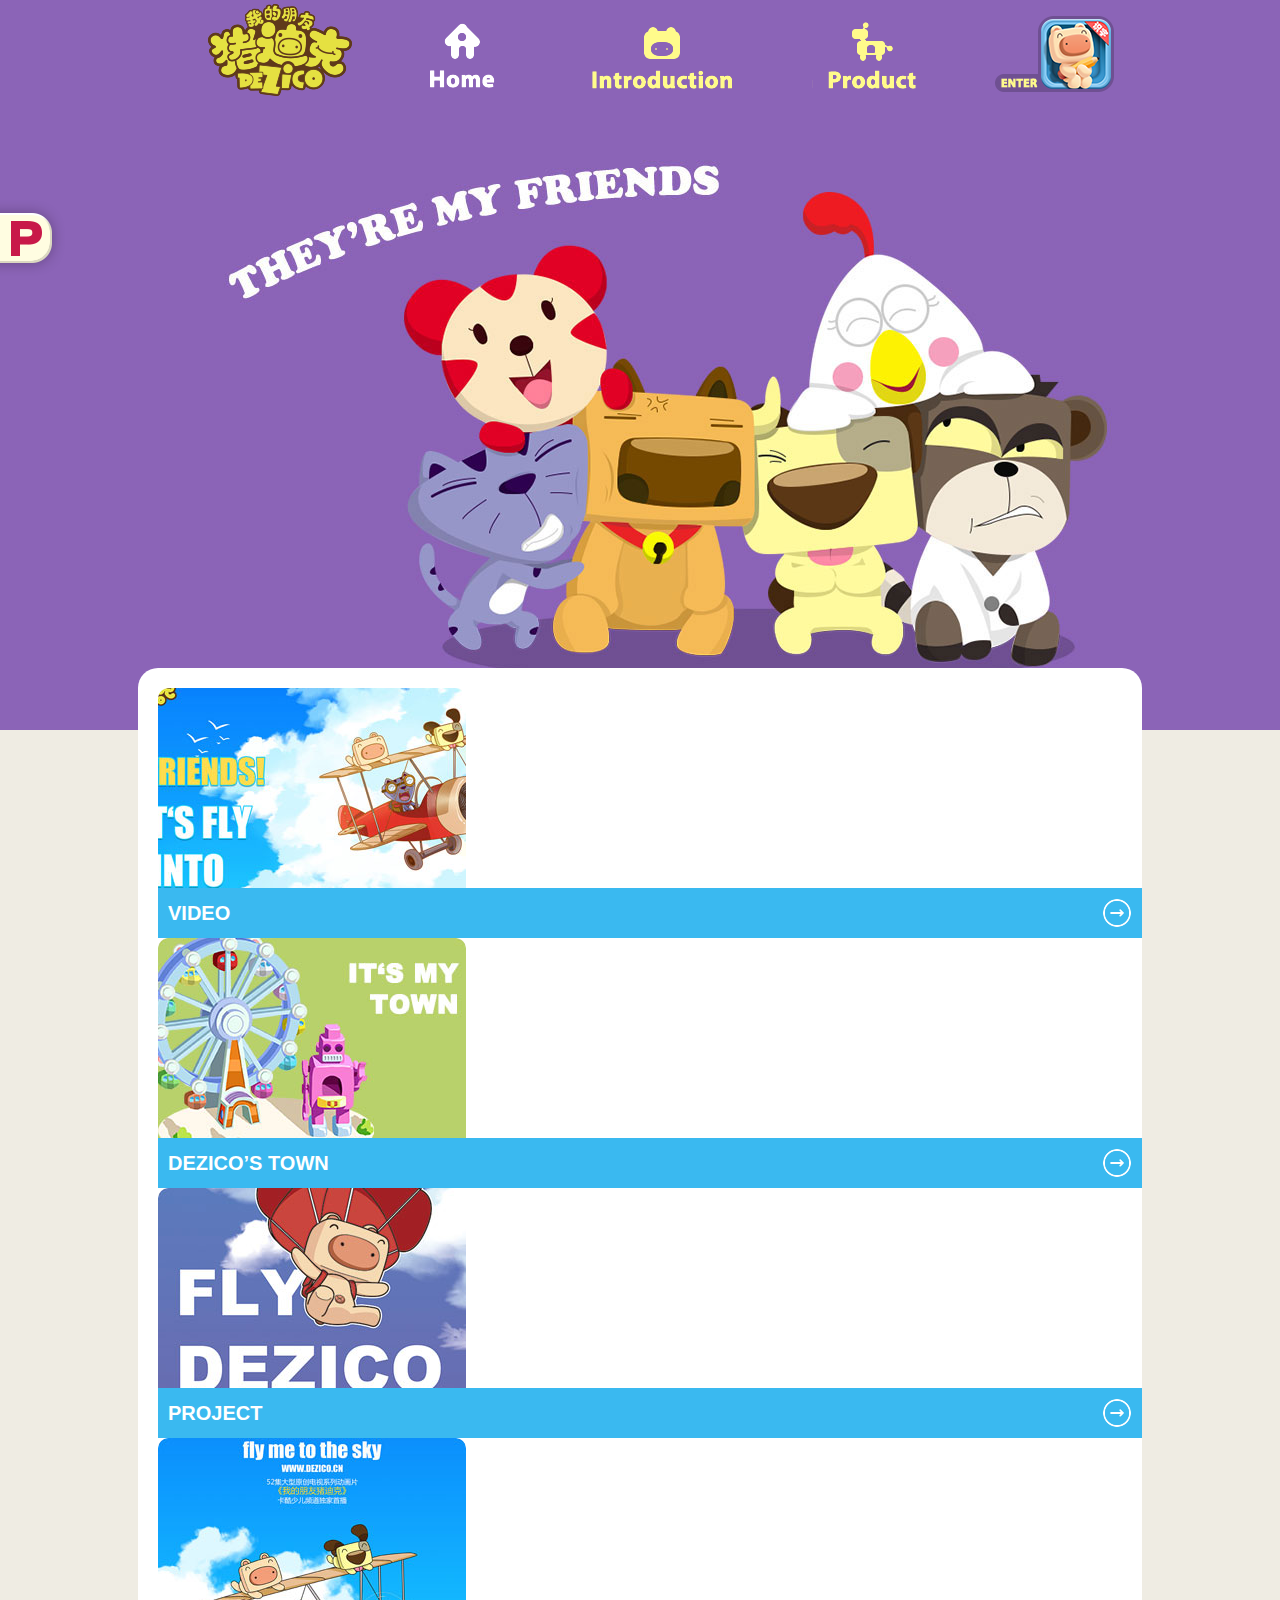
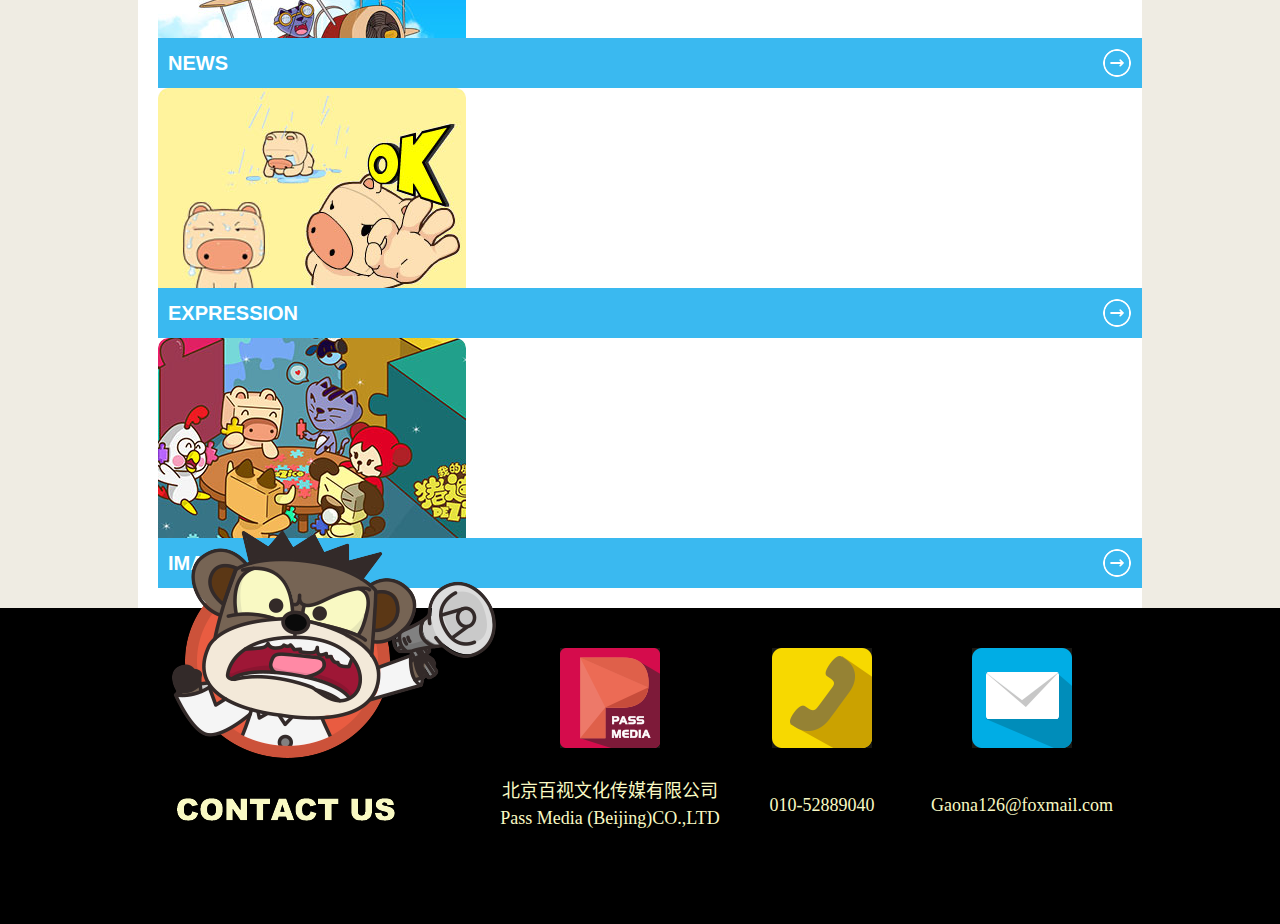
==== dezico/index.html @ 049cd8b3 "新增CP网站" ====
<!DOCTYPE html>
<html lang="zh-cn" class="bg_index">
<head>
<meta charset="utf-8" />
<title>猪迪克官网</title>
<link rel="stylesheet" href="style.css">
</head>
<body>
	<div class="dezico_header">

		<h1 class="dezico_logo">猪迪克</h1>

		<ul class="dezico_nav">
			<li class="on"><a class="home" href="index.html">Home</a></li>
			<li><a class="introduction" href="introduction.html">Introduction</a></li>
			<li><a class="product" href="product.html">Product</a></li>
		</ul>
		<a href="http://www.zhudike.com " class="dezico_enter" target="_blank">Enter</a>
	</div>
	<div class="slider" id="J_slider">
		<ul class="slider_ctn" id="J_sliderCtn">
			<li class="banner_friend"></li>
			<li class="banner_im"></li>
			<li class="banner_town"></li>
		</ul>
	</div>
	<div class="dezico_wrap">
		<div class="dezico_main">
			<div class="pic_list">
				<div class="inner">
					<a href="video.html">
						<img src="img/video.jpg" alt="">
						<h5>Video<i></i></h5>
						<div class="subtit">
							<h6>猪迪克的影像</h6>
							<p>这里有所有关于《我的朋友猪迪克》的视频资料，绝对不要错过！粉丝请猛戳！</p>
						</div>
					</a>
					<a href="map.html">
						<img src="img/town.jpg" alt="">
						<h5>dezico’s town<i></i></h5>
						<div class="subtit">
							<h6>猪迪克的小镇</h6>
							<p>这里就是猪迪克居住的地方，可以了解到《我的朋友猪迪克》动画片之外的各种故事，全是小秘密，等你来寻找！</p>
						</div>
					</a>
					<a href="project.html">
						<img src="img/project.jpg" alt="">
						<h5>project<i></i></h5>
						<div class="subtit">
							<h6>猪迪克的自我介绍</h6>
							<p>你好！不论你是新朋友，还是老朋友，猪迪克都敞开怀抱欢迎你！来吧！让猪迪克先给你做个自我介绍吧！</p>
						</div>
					</a>
					<a href="news.html">
						<img src="img/news.jpg" alt="">
						<h5>news<i></i></h5>
						<div class="subtit">
							<h6>猪迪克上新闻</h6>
							<p>有关猪迪克的所有新闻八卦小秘密都在这里哦~请毫不留情地一次看个够！</p>
						</div>
					</a>
					<a href="expression.html">
						<img src="img/expression.jpg" alt="">
						<h5>expression<i></i></h5>
						<div class="subtit">
							<h6>猪迪克的表情包</h6>
							<p>这里有猪迪克各种各样的生活表情，小伙伴们再也不用担心猪迪克会离开了。现在！马上！立即！下载！猪迪克跟你走！</p>
						</div>
					</a>
					<a href="image.html">
						<img src="img/image.jpg" alt="">
						<h5>image<i></i></h5>
						<div class="subtit">
							<h6>猪迪克的图片画廊</h6>
							<p>最全的猪迪克精品美图就在这里！哦耶！小伙伴们再也不会嘲笑俺的手机壁纸土啦！</p>
						</div>
					</a>
				</div>
			</div>
		</div>
	</div>
	
	<div class="dezico_footer">
		<div class="inner">
			<h3 class="dezico_contact"><i></i>contact us</h3>
			<ul class="dezico_info">
				<li class="pass"><i></i><p>北京百视文化传媒有限公司<br/>Pass Media (Beijing)CO.,LTD</p></li>
				<li class="phone"><i></i><p>010-52889040</p></li>
				<li class="mail"><i></i><p>Gaona126@foxmail.com</p></li>
			</ul>
		</div>
	</div>
	
	<div class="dezico_link">
		<a class="link1" href="http://www.passmedia.cn" target="_blank">Pass Media</a>
	</div>
	<style type="text/css">
	.slider{
		position:absolute;
		width:100%;
		top:0;
		left:0;
	}
	.slider .slider_ctn{
		width:100%;
		height:730px;
		margin:0 auto;
		overflow:hidden;
		position:relative;
	}
	.slider .slider_ctn li{
		width:100%;
		height:730px;
	}
	</style>
	<script src="js/jquery.min2.js"></script>
	<script src="js/slider.js?ddd=233"></script>
	<script>
	 var slider = new Slider('#J_slider',{effect: 'fade'}); 
	</script>
</body>
</html>
---- dezico/style.css ----
@charset "utf-8";

/* reset */
body,h1,h2,h3,h4,h5,h6,hr,p,blockquote,dl,dt,dd,ul,ol,li,pre,form,fieldset,legend,button,input,textarea,th,td{margin:0;padding:0;}
body,button,input,select,textarea{font:12px/1.5 'Lucida Grande',Arial,'\5b8b\4f53';}
h1,h2,h3,h4,h5,h6{font-size:100%;}
ul,ol{list-style:none;}
iframe,img{border:0;vertical-align:top;} 
table{border-collapse:collapse;border-spacing:0;}
i,b,s,em{font-style:normal;}
del{font-family:'\5b8b\4f53';}
a{text-decoration:none;}

html{
	background-color:#efece3;

	background-repeat:repeat-x;
	background-position:0 0;
}
body{
	background-repeat:no-repeat;
	background-position:50% 0;
}

.bg_index .dezico_main,
.bg_index .dezico_header,
.bg_index .dezico_footer{
	position:relative;
	z-index:10;
}
.dezico_header,
.dezico_main,
.dezico_footer .inner{
	width:1004px;
	margin:0 auto;
}

.banner_friend{background-image:url(file/bg_friend.jpg);background-position:50% 0;background-repeat:no-repeat;}
.bg_friend,.bg_index{background-image:url(file/bg_friend_r.png);}

.banner_im{background-image:url(file/bg_im.jpg);background-position:50% 0;background-repeat:no-repeat;}
.bg_im{background-image:url(file/bg_im_r.png);}

.banner_town{background-image:url(file/bg_town.jpg);background-position:50% 0;background-repeat:no-repeat;}
.bg_town{background-image:url(file/bg_town_r.png);}

.bg_video{background-color:#0085d3;background-image:url(file/bg_video_r.png);}
.bg_video body{background-image:url(file/bg_video.jpg);}

.bg_expression body{background-image:url(file/bg_expression.jpg);}
.bg_expression {background-image:url(file/bg_expression_r.png);}

.bg_image body{background-image:url(file/bg_image.jpg);}
.bg_image{background-image:url(file/bg_image_r.png);}


.bg_introduction body{background-image:url(file/bg_introduction.jpg);}
.bg_introduction{background-image:url(file/bg_introduction_r.png);}

.bg_news body{background-image:url(file/bg_news.jpg);}
.bg_news{background-image:url(file/bg_news_r.png);}

.bg_product body{background-image:url(file/bg_product.jpg);}
.bg_product{background-image:url(file/bg_product_r.png);}

.bg_project body{background-image:url(file/bg_project.jpg);}
.bg_project{background-image:url(file/bg_project_r.png);}

.bg_map,.bg_map body{
	height:100%;
	background-color:#499d07	
}

.dezico_header{
	height:118px;
}
.dezico_logo{
	float:left;
	width:244px;
	height:92px;
	margin-left:20px;
	margin-top:4px;
	background: url(img/logo.png) no-repeat 50% 0;
	text-indent:-999px;
	overflow:hidden;
}
.dezico_nav{
	margin-left:10px;
	margin-top:20px;
	float:left;
}
.dezico_nav li{
	float:left;
}
.dezico_nav a{
	display:block;
	height:80px;
	text-indent:-999px;
	overflow:hidden;
	background:url(img/sp_dezico.png?t=3) no-repeat;
}

.dezico_nav .home{width:100px;background-position:0 -470px;}
.dezico_nav .on .home{background-position:0 -390px;}
.dezico_nav .home:hover{background-position:0 -550px;}

.dezico_nav .introduction{width:140px;background-position:-100px -470px;margin:0 80px;}
.dezico_nav .on .introduction{background-position:-100px -390px;}
.dezico_nav .introduction:hover{background-position:-100px -550px;}

.dezico_nav .product{width:120px;background-position:-240px -470px;}
.dezico_nav .on .product{background-position:-240px -390px;}
.dezico_nav .product:hover{background-position:-240px -550px;}

.dezico_enter{
	width:120px;
	height:80px;
	background:url(img/sp_dezico.png?t=3) no-repeat -180px -100px;
	text-indent:-999px;
	overflow:hidden;
	float:right;
	margin:14px 28px 0 0;
}
.dezico_enter:hover{background-position:-60px -100px;}

.dezico_wrap{
	padding-top:550px;
}
.dezico_main{
	border-radius:20px 20px 0 0;
	background-color:#fff;
	min-height:668px;
}
.dezico_footer{
	background-color:#000;
}

.dezico_footer .inner{
	position:relative;
	height:316px;	
}
.dezico_contact{
	position:absolute;
	left:34px;
	top:-77px;
	width:324px;
	height:290px;
	overflow:hidden;
	text-indent:-999px;
	background:url(img/contact.png);
}

.dezico_info{
	padding-top:40px;
	padding-left:350px;
}
.dezico_info li{
	float:left;
	text-align:center;
	font-size:18px;
	color:#f9f9c3;
	font-family:\5fae\8f6f\96c5\9ed1;
}
.dezico_info i{
	width:100px;
	height:100px;
	display:block;
	margin:0 auto 30px auto;
	background:url(img/sp_dezico.png?t=3) no-repeat;
}
.dezico_info .pass{width:244px;}
.dezico_info .pass i{background-position:0 0;}
.dezico_info .phone{width:140px;margin:0 20px;}
.dezico_info .phone i{background-position:-100px 0;}
.dezico_info .mail{width:220px;}
.dezico_info .mail i{background-position:-200px 0;}

.dezico_info .phone p,
.dezico_info .mail p{line-height:54px;}

.dezico_link{
	position:fixed;
	left:0;
	top:200px;
	z-index:999;
}
.dezico_link a{
	background:url(img/pass2.png) no-repeat;
	height:76px;
	display:block;
	overflow:hidden;
	text-indent:-999px;
	position:absolute;
	top:0;

}
.dezico_link .link1{
	background-position:0 -76px;
	width:218px;
	left:-152px;
	-webkit-transition:left .2s ease;
	transition:left .2s ease;
}

.dezico_link .link1:hover{
	background-position:0 0;
	left:0;
}

.pic_list{
	padding:20px 0 20px 20px;
	position:relative;
}
.pic_list .inner{*zoom:1;}
.pic_list .inner:after{clear:both;content:'\20';display:block;}

.pic_list .slider_btn{
position:absolute;	
top:180px;
width:30px;
height:40px;
background:url(img/sp_dezico.png?t=3) no-repeat -310px -110px;
text-indent:-999px;
overflow:hidden;
cursor:pointer;
-moz-user-select:none;-webkit-user-select:none;-ms-user-select:none;user-select:none;
}
.pic_list .slider_btn_prev{left:-30px;}
.pic_list .slider_btn_next{right:-30px;background-position:-350px -110px;}

.pic_list h3{
	color:#fff;
	font-size:22px;
	line-height:50px;
	text-transform: uppercase;
}
.pic_list .inner .product_item{
	position:relative;
	overflow:hidden;
	float:left;
	width:308px;
	height:250px;
	margin-right:20px;	
	margin-bottom:20px;
	border-radius:10px 10px 0 0;
}
.pic_list img{
	height:200px;
	width:308px;
	border-radius:10px 10px 0 0;
}
.pic_list .inner .subtit{
	filter:progid:DXImageTransform.Microsoft.Gradient(GradientType=0, StartColorStr="#a5000000", EndColorStr="#a5000000");
	position:absolute;
	z-index:1;
	bottom:-100px;
	left:0;
	width:100%;
	height:100px;
	color:#fff;
	-webkit-transition:bottom .25s ease;
	transition:bottom .25s ease;
}
:root .pic_list .inner .subtit{
	-webkit-filter:none;
	filter:none;
	background-color:rgba(0, 0, 0, 0.65);
}
.pic_list h6{
	font-size:16px;
	line-height:26px;
	padding:5px 15px 0 15px;
}
.pic_list p{
	font-size:14px;
	padding:0 15px;
}
.pic_list a:hover .subtit{
	bottom:50px;
}
.pic_list a:hover h5{
	background-color:#368fb9;
}
.pic_list h5{
	background-color:#3ab9f0;
	height:50px;
	line-height:50px;
	color:#fff;
	font-size:20px;
	padding-left:10px;
	text-transform: uppercase;
	position:relative;
	z-index:2;
	-webkit-transition:background-color .25s ease;
	transition:background-color .25s ease;
}

.pic_list h5 i{
	position:absolute;
	top:5px;
	right:5px;
	height:40px;
	width:40px;
	display:block;
	background:url(img/sp_dezico.png?t=3) no-repeat -220px -180px;
}

/* 排序 */
.dezico_sort{
	margin:0 20px;
	height:60px;
	line-height:60px;
	background-color:#3ab9f0;
	border-radius:6px;
	font-size:30px;
	font-weight:700;
}
.dezico_sort span{float:left;}
.dezico_sort a{float:left;color:#8adcff;margin:0 30px;cursor:pointer;}
.dezico_sort .on{color:#fff;}
.dezico_sort .icon_sort{margin-top:20px;margin-left:10px;}

/* 视频 */
.bg_video .dezico_main{
	margin-top:22px;
	background:none;
}
.video_player{
	color:#dfdfdf;
	margin-left:20px;
	width:816px;
	height:590px;
}
.video_player .player{
	height:450px;
	border:23px solid #343434;
    border-radius: 10px;
	background-color:#000;
}
.video_player h3{
	font-size:22px;line-height:50px;
	text-transform: uppercase;}

.video_list a:hover .play{
	filter:progid:DXImageTransform.Microsoft.Gradient(GradientType=0, StartColorStr="#7f000000", EndColorStr="#7f000000");
}
:root .video_list a:hover .play{
	background-color:rgba(0, 0, 0, 0.5);
	-webkit-filter:none;
	filter:none;
}
.video_list .play{
	position:absolute;
	top:0;
	left:0;
	width:308px;
	height:200px;
}

.video_list .icon_play{
	width:80px;
	height:80px;
	position:absolute;
	left:50%;
	top:50%;
	margin:-40px;
	background:url(img/sp_dezico.png?t=3) no-repeat -300px 0;
}
.video_list .inner{
	height:250px;width:984px;position:relative;overflow:hidden;
}
.video_list ul{position:absolute;height:250px;top:0;}
.video_list li{
	float:left;
	width:984px;
	height:250px;
}
.video_list a{
	margin-bottom:0!important;
}
.video_list h5{background-color:#222;}
.video_list a:hover h5{background-color:#222;}

.bg_video .dezico_main{
	padding-bottom:90px
}
.bg_video .pic_list{
	min-height:auto;
	padding-bottom:0;
}

/* 图片 */
.bg_image .dezico_main{
	padding-top:20px;
	min-height:730px;
}
.image_list{padding-bottom:90px;}
.image_list .opt{
	background-color:#e2e2e2;
	height:50px;
	line-height:54px;
	position:relative;
	z-index:2;
	font-size:20px;color:#aaa;
}
.image_list h6{padding-top:10px;padding-bottom:10px;line-height:26px;}
.image_list .inner .subtit{height:auto;}
.image_list .opt span{float:left;}
.image_list .opt .like_on{color:#ff7568;}
.image_list .opt .down_on{color:#3ab9f0;}
.image_list .opt .down,
.image_list .opt .down_on{margin-right:15px;float:right;}

.icon_like,.icon_down,.icon_sort,.icon_fav,.icon_cart{float:left;width:20px;height:20px;margin:15px 10px 0 15px;background:url(img/sp_dezico.png?t=3) no-repeat}
.icon_like{background-position:-130px -310px;}
.icon_like:hover,
.like_on .icon_like{background-position:-130px -340px;}

.icon_down{background-position:-200px -310px;}
.icon_down:hover,
.down_on .icon_down{background-position:-200px -340px;}

.icon_sort{background-position:-230px -310px;}

.icon_fav{background-position:-100px -310px;}
.icon_fav:hover,
.fav_on .icon_fav{background-position:-100px -340px;}

.icon_cart{background-position:-160px -310px;width:30px;}
.icon_cart:hover,
.cart_on .icon_cart{background-position:-160px -340px;}


/* news */
.bg_news .dezico_main{
	min-height:960px;
}
.news_list{
	padding:20px 0 100px 0;
}
.news_list .news{
	border-radius:10px 0 0 10px;
	font-family:\5fae\8f6f\96c5\9ed1;
	margin:0 20px 20px 20px;
	padding:0 40px;
	background-color:#efefef;
	height:260px;
	min-height:260px;
	font-size:14px;
	overflow:hidden;
	position:relative;
	*zoom:1;
}
.news_list .news:after{clear:both;content:'\20';display:block;}
.news_list li{margin-bottom:20px}
.news_list img{
	width:420px;
	height:260px;
	float:left;
	margin-right:20px;
	border-radius:10px 0 0 10px;
	margin-left:-40px;
}
.news_list h5{
	font-size:18px;
	padding:15px 0;
	text-overflow:ellipsis;
	overflow:hidden; 
	white-space:nowrap;
}
.news_list .desc{
	height:150px;
	line-height:26px;
	overflow:hidden;
}
.news_list p{text-indent:2em;margin-bottom:1em}
.news_list .btn_more,
.news_list .btn_close{
	position:absolute;
	right:50px;
	bottom:10px;
	width:90px;
	height:30px;
	text-indent:-900px;
	overflow:hidden;
	background:url(img/sp_dezico.png?t=3) no-repeat 0 -310px;
}
.news_list .btn_close{background-position:0 -350px;}
.news_list .all{
	height:auto;
	padding-bottom:60px;
}
.news_list .all .desc{
	height:auto;
	overflow:visible;
}

/* project */
.bg_project .dezico_main{
	min-height:1100px;
	background-color:#574d40;
	padding-bottom:70px;
}

.mod_project{
	padding:20px;
	padding-bottom:0;
	color:#fff;
	font-family:\5fae\8f6f\96c5\9ed1;
	font-size:14px;
	line-height:24px;
}
.mod_project h2{
	font-size:22px;
	line-height:1.2;
	padding:30px 0 0 0;
	text-transform:uppercase;
}
.mod_project h3{
	font-size:16px;
	line-height:20px;
}
.mod_project p{
	margin:10px 0 20px 0;
}

/* product */
.bg_product .dezico_main{
	min-height:1100px;
	background-color:#fff;
	padding-bottom:70px;
}

.product_list{padding-bottom:90px;}
.product_list .opt{
	background-color:#e2e2e2;
	height:50px;
	line-height:54px;
	position:relative;
	z-index:2;
	font-size:20px;color:#aaa;
}
/*.product_list .opt span{float:left;}*/
.product_list .opt .fav_on{color:#ff7568;float:left;}
.product_list .opt .cart_on{color:#3ab9f0;float:left;}
.product_list .opt .cart,
.product_list .opt .cart_on{margin-right:15px;float:right; color: #aaa}

.product_list .inner .price{
	background:rgba(0,0,0,0);
	position:absolute;
	z-index:1;
	left:0;
	top:-200px;
	width:100%;
	height:100px;
	padding:50px 0;
	line-height:40px;
	color:#fff;
	text-align:center;
	font-family:\5fae\8f6f\96c5\9ed1;
	-webkit-transition:background .25s ease;
	transition:background .25s ease;
}
.product_list h6{
		font-size:18px;
		padding-top:35px;
}
.product_list p{
		font-size:20px;
}

.product_list a:hover .price{
	top:0;
	filter:progid:DXImageTransform.Microsoft.Gradient(GradientType=0, StartColorStr="#7f000000", EndColorStr="#7f000000");
}
:root .product_list a:hover .price{
	background:rgba(0,0,0,0.5);
	-webkit-filter:none;
	filter:none;
}
.product_top{
	position:relative;
	height:290px;
	color:#3ab9f0;
}
.product_top img{
	position:absolute;
	top:10px;
	left:80px
}
.product_top .tit{
	position:absolute;
	top:80px;
	left:490px;
	font-family:\5fae\8f6f\96c5\9ed1;
	font-size:40px;
	font-weight:400;
}
.product_top .price{
	position:absolute;
	top:140px;
	left:490px;
	font-family:\5fae\8f6f\96c5\9ed1;
	font-size:36px;
	font-weight:400;
}
.product_top .desc{
	position:absolute;
	top:200px;
	left:490px;
	font-family:\5fae\8f6f\96c5\9ed1;
	font-size:14px;
	color:#999;
	width:300px;
}
.product_top .pig{
	position:absolute;
	top:165px;
	right:20px;
	width:137px;
	height:179px;
	background:url(img/pig.png)
}



/* introduction */
.bg_introduction .dezico_main{
	min-height:850px;
	color:#fff;
	background-color:#343434;
	padding-bottom:70px;
}

.mod_introduction{
	padding:20px;
	padding-bottom:0;
	color:#fff;
	font-family:\5fae\8f6f\96c5\9ed1;
	font-size:14px;
	line-height:24px;
}
.mod_introduction h2{
	font-size:22px;
	line-height:1.2;
	padding:10px 0 0 0;
	text-transform:uppercase;
}
.mod_introduction h3{
	font-size:16px;
	line-height:20px;
}
.mod_introduction p{
	margin:10px 0 20px 0;
}
.mod_introduction ul{
	position:absolute;
	height:500px;
	width:4000px;
}
.mod_introduction li{
	float:left;	
	width:960px;
	height:500px;
}
.mod_introduction .boy{
	width:960px;
	height:500px;
	position:relative;
	overflow:hidden;
	margin-bottom:20px;
}
.mod_introduction .boy a{
	float:left;
	position: relative;
	overflow: hidden;
	height:500px;
	width:226px;
	margin-right:19px;
	color:rgba(255,255,255,0);
	cursor:pointer;
}

.mod_introduction .boy img{
	position: absolute;
	top: 0;
	left: 0;
}
.mod_introduction .boy .inner{
	height:400px;
	position: absolute;
	top:0;
	left:0;
	z-index: 10;
	padding-top:100px;
	width:100%;
	visibility:hidden;
	margin:0;
	line-height:30px;
}
.mod_introduction .boy a:hover .inner{
	line-height:24px;
	visibility:visible;
	color:#fff;
	filter:progid:DXImageTransform.Microsoft.Gradient(GradientType=0, StartColorStr="#7f000000", EndColorStr="#7f000000");
	-webkit-transition:all .25s ease;
	transition:all .25s ease;
}
:root .mod_introduction .boy a:hover .inner{
	background-color:rgba(0,0,0,.5);
	-webkit-filter:none;
	filter:none;
}

.mod_introduction .boy .last{margin-right:0;width:225px;}

.mod_introduction .boy strong{
	display: block;
	font-family:\5fae\8f6f\96c5\9ed1;
	font-size:18px;
	padding:20px 15px 5px 15px;
}
.mod_introduction .boy span{
	padding:0 15px;
	display: block;
}
.mod_introduction .more{
	height:28px;
	overflow:hidden;
	margin-bottom:20px;
}
.mod_introduction .more a{
	float:left;
	height:28px;
	width:105px;
	text-indent:-400px;
	overflow:hidden;
	background:url(img/sp_dezico.png?t=3) no-repeat -275px -350px;
}
.mod_introduction .more a:hover{
	background-position:-15px -632px;
}
.mod_introduction .more .icon_more_r{
	float:right;
	background-position:-260px -310px;
}

.mod_introduction .more .icon_more_r:hover{
	background-position:-140px -632px;
}

/* expression */
.bg_expression .dezico_main{
	min-height:730px;
	color:#fff;
	background-color:#fff;
	padding-top:20px;
	padding-bottom:90px;
}
.exp_list{
	padding:0 20px;
}
.exp_list .exp{margin:20px 0;}
.exp_list .opt{
	height:60px;
	overflow:hidden;
}
.exp_list .btn_download{
	height:60px;
	float:left;
	width:300px; 
	text-indent:-999px;
	overflow:hidden;
	background:url(img/sp_dezico.png?t=3) no-repeat 0 -240px;
}
.exp_list .btn_more{
	height:30px;
	margin-top:30px;
	float:right;
	width:90px; 
	text-indent:-999px;
	overflow:hidden;
	background:url(img/sp_dezico.png?t=3) no-repeat 0 -310px;
}
.exp_list .img{*zoom:1;margin:0 0 20px 0;}
.exp_list .img:after{clear:both;content:'\20';display:block;}
.exp_list .img div{
	float:left;
	width:160px;
	height:120px;
	line-height:120px;
	font-size:100px;
	background:#fff;
	text-align:center;
}
.exp_list .img .e1{
	width:320px;
	height:240px;
	line-height:240px;
}
.exp_list .img img{
	width:100%;
	height:100%;
}
.exp_list .fav,
.exp_list .fav_on{overflow:hidden;line-height:54px;font-size: 20px;padding-left:10px}

.exp_list .fav a,
.exp_list .fav_on a{float:left;height:50px;color:#aaa;}
.exp_list .fav_on a{color:#FF7568}

.exp_list .fav .icon_fav,
.exp_list .fav_on .icon_fav{margin:15px 10px 0 0;}


.hota_canvas a{
	position: absolute; 
	background-image: url(about:blank);	
}
.hota_canvas b{
	border-radius:100%;
	display:block;
	width: 100%;height:100%;
}
.hota_canvas a, .hota_canvas a:hover{text-decoration: none;}	
.hota_canvas span{
	font-family:\5fae\8f6f\96c5\9ed1;
	border-radius:10px;
	background-color:rgba(0,0,0,0.7);
	width:200px;
	min-height:80px;
	padding:10px;
	color:#fff;
	position:absolute;
	left:-2000px;
	top:-110%;
	opacity:0;
	-webkit-transition:opacity .25s ease,top .35s ease;
	transition:opacity .25s ease,top .35s ease;
}
.hota_canvas em{font-size:18px;line-height:2;display:block;}
.hota_canvas span:after{
	position:absolute;
	bottom:-30px;
	left:30px;
	content:"";
	width:0;
	height:0;
	overflow:hidden;
	font-size:0;
	display:inline-block;
	border-width:15px;
	border-color:rgba(0,0,0,0.7) transparent transparent transparent;
	border-style:solid dashed dashed dashed;
}
.over{
	-webkit-animation: over 2s ease infinite;
	animation: over 2s ease infinite;
}

@-webkit-keyframes over{
	0%{
		-webkit-transform:scale(0.1);
		background-color: rgba(255,255,255,.1);
	}
	100%{
		-webkit-transform:scale(1);
		background-color: rgba(255,255,255,.7);
	}
}
@keyframes over{
	0%{
		transform:scale(0.1);
		background-color: rgba(255,255,255,.1);
	}
	100%{
		transform:scale(1);
		background-color: rgba(255,255,255,.7);
	}
}

.hota_canvas a:hover{
	z-index:100;
}
.hota_canvas a:hover b
{
	-webkit-animation: over 2s ease infinite;
	animation: over 2s ease infinite;
}
.hota_canvas a:hover span{
	left:10%;
	top:-120%;
	opacity:1;
}

.welcome{
	width: 1260px;
	height: 230px;
	text-indent:-2000px;
	overflow: hidden;
	display: block;
	position: absolute;
	top: 0;
	left:50%;
	margin-left: -680px;
	background:url(img/welcome.png) no-repeat;
}
.hota_canvas .btn_back{
	width: 104px;
	height: 40px;
	display: block;
	text-indent: -999px;
	overflow: hidden;
	position: absolute;
	left:50%;
	margin-left:-52px;
	top:180px;
	background: url(img/sp_dezico.png) no-repeat -120px -660px;
}
.hota_canvas .btn_back:hover{background-position:0 -660px;}
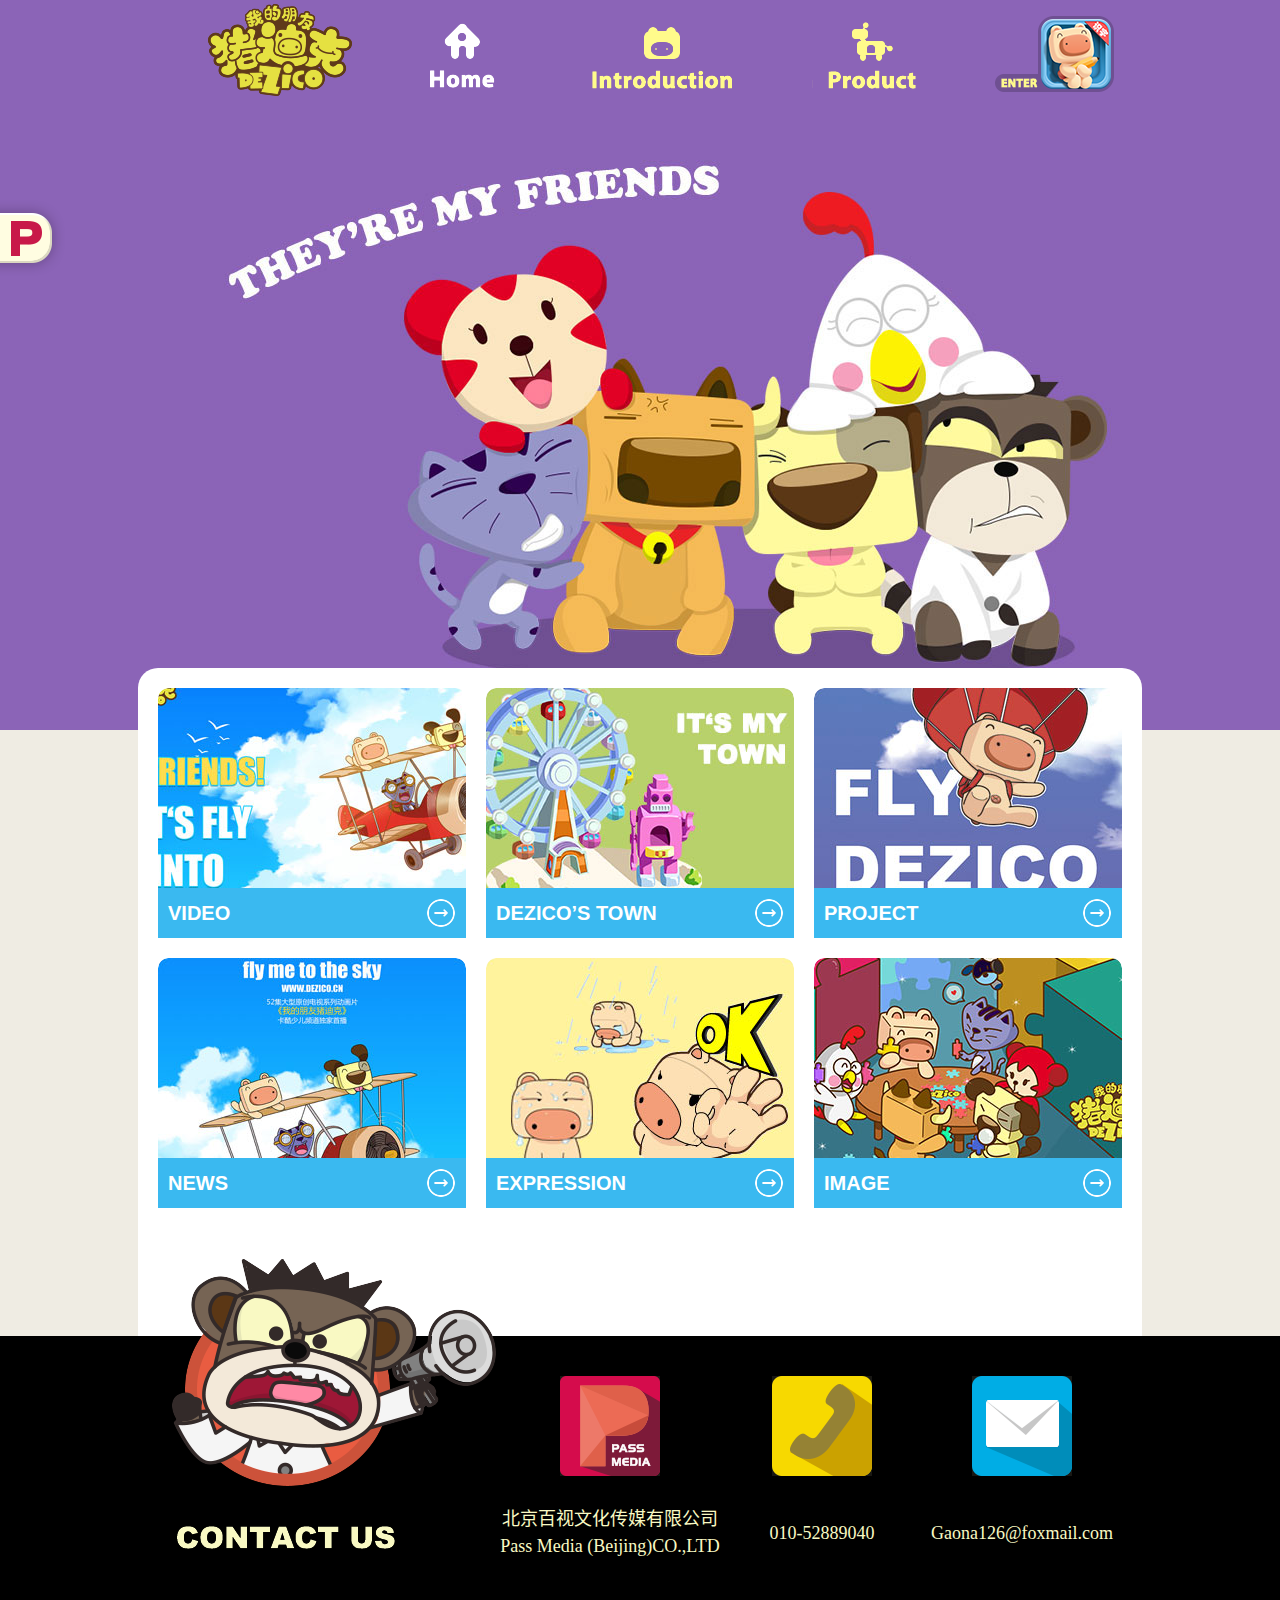
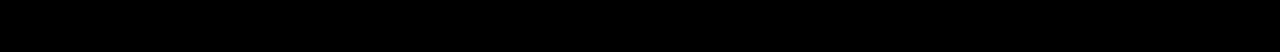
==== commit 280c24f3: "修复错位问题" ====
--- a/dezico/index.html
+++ b/dezico/index.html
@@ -28,7 +28,7 @@
 		<div class="dezico_main">
 			<div class="pic_list">
 				<div class="inner">
-					<a href="video.html">
+					<a href="video.html" class="product_item">
 						<img src="img/video.jpg" alt="">
 						<h5>Video<i></i></h5>
 						<div class="subtit">
@@ -36,7 +36,7 @@
 							<p>这里有所有关于《我的朋友猪迪克》的视频资料，绝对不要错过！粉丝请猛戳！</p>
 						</div>
 					</a>
-					<a href="map.html">
+					<a href="map.html" class="product_item">
 						<img src="img/town.jpg" alt="">
 						<h5>dezico’s town<i></i></h5>
 						<div class="subtit">
@@ -44,7 +44,7 @@
 							<p>这里就是猪迪克居住的地方，可以了解到《我的朋友猪迪克》动画片之外的各种故事，全是小秘密，等你来寻找！</p>
 						</div>
 					</a>
-					<a href="project.html">
+					<a href="project.html" class="product_item">
 						<img src="img/project.jpg" alt="">
 						<h5>project<i></i></h5>
 						<div class="subtit">
@@ -52,7 +52,7 @@
 							<p>你好！不论你是新朋友，还是老朋友，猪迪克都敞开怀抱欢迎你！来吧！让猪迪克先给你做个自我介绍吧！</p>
 						</div>
 					</a>
-					<a href="news.html">
+					<a href="news.html" class="product_item">
 						<img src="img/news.jpg" alt="">
 						<h5>news<i></i></h5>
 						<div class="subtit">
@@ -60,7 +60,7 @@
 							<p>有关猪迪克的所有新闻八卦小秘密都在这里哦~请毫不留情地一次看个够！</p>
 						</div>
 					</a>
-					<a href="expression.html">
+					<a href="expression.html" class="product_item">
 						<img src="img/expression.jpg" alt="">
 						<h5>expression<i></i></h5>
 						<div class="subtit">
@@ -68,7 +68,7 @@
 							<p>这里有猪迪克各种各样的生活表情，小伙伴们再也不用担心猪迪克会离开了。现在！马上！立即！下载！猪迪克跟你走！</p>
 						</div>
 					</a>
-					<a href="image.html">
+					<a href="image.html" class="product_item">
 						<img src="img/image.jpg" alt="">
 						<h5>image<i></i></h5>
 						<div class="subtit">
--- a/dezico/style.css
+++ b/dezico/style.css
@@ -409,7 +409,7 @@
 .image_list .opt .like_on{color:#ff7568;}
 .image_list .opt .down_on{color:#3ab9f0;}
 .image_list .opt .down,
-.image_list .opt .down_on{margin-right:15px;float:right;}
+.image_list .opt .down_on{margin-right:15px;float:right; color: #aaa}
 
 .icon_like,.icon_down,.icon_sort,.icon_fav,.icon_cart{float:left;width:20px;height:20px;margin:15px 10px 0 15px;background:url(img/sp_dezico.png?t=3) no-repeat}
 .icon_like{background-position:-130px -310px;}
@@ -541,7 +541,8 @@
 	font-size:20px;color:#aaa;
 }
 /*.product_list .opt span{float:left;}*/
-.product_list .opt .fav_on{color:#ff7568;float:left;}
+.product_item .opt .fav_on{color:#ff7568;float:left;}
+/*.product_list .opt .fav_on*/
 .product_list .opt .cart_on{color:#3ab9f0;float:left;}
 .product_list .opt .cart,
 .product_list .opt .cart_on{margin-right:15px;float:right; color: #aaa}
